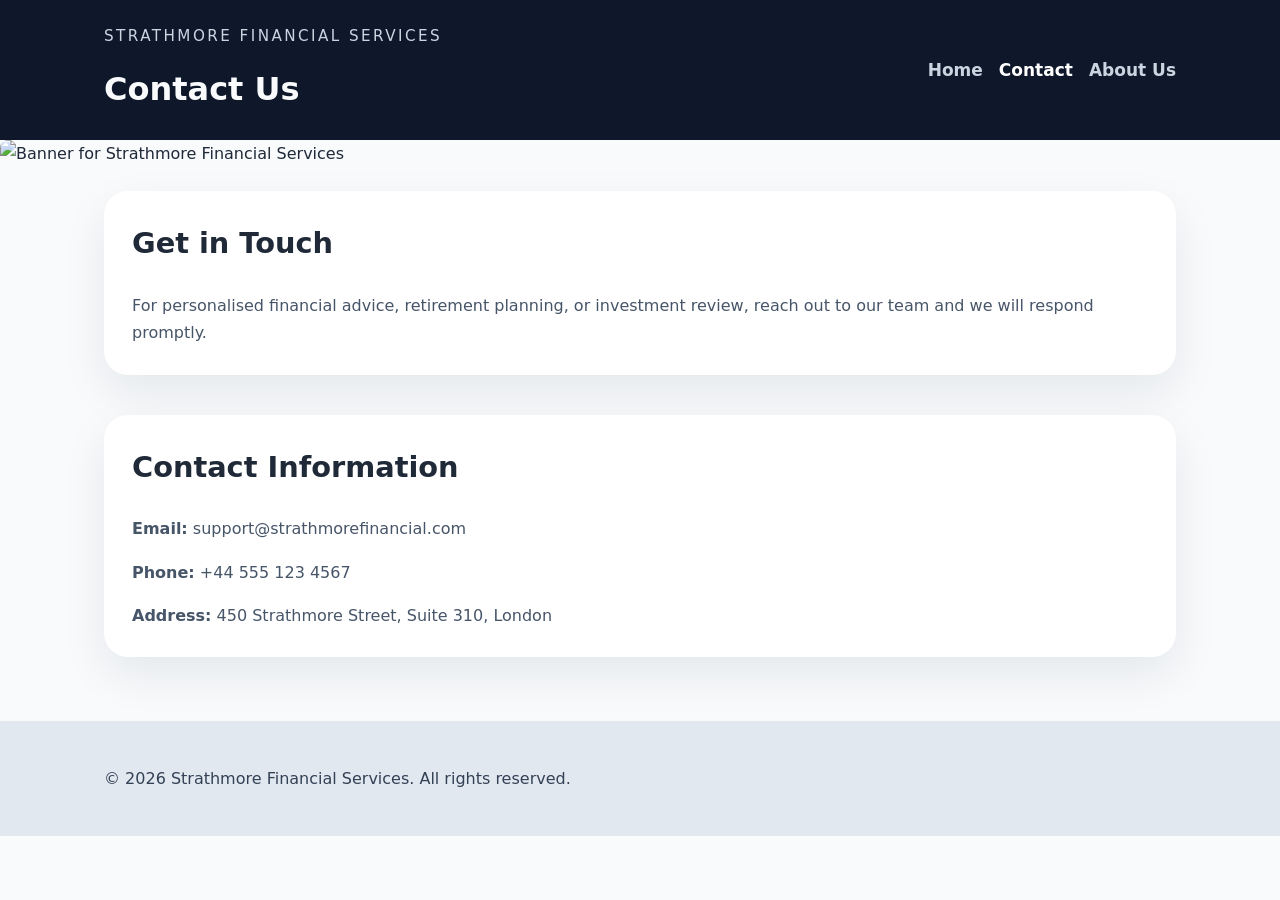
==== public/contact.html @ 521ed80c "Add files via upload" ====
<!DOCTYPE html>
<html lang="en">
<head>
  <meta charset="UTF-8">
  <meta name="viewport" content="width=device-width, initial-scale=1.0">
  <title>Contact - Strathmore Financial Services</title>
  <link rel="stylesheet" href="../style/style.css">
</head>
<body>
  <header class="site-header">
    <div class="container header-inner">
      <div>
        <p class="eyebrow">Strathmore Financial Services</p>
        <h1>Contact Us</h1>
      </div>
      <nav class="site-nav" aria-label="Primary navigation">
        <a href="../index.html">Home</a>
        <a href="../public/contact.html" class="active">Contact</a>
        <a href="../public/about.html">About Us</a>
      </nav>
    </div>
  </header>
  <div class="hero-banner" >
    <img src="../access/StrathmoreFinancialServicesBanner.png" alt="Banner for Strathmore Financial Services">
  </div>

  <main class="container">
    <section class="section intro">
      <h2>Get in Touch</h2>
      <p>For personalised financial advice, retirement planning, or investment review, reach out to our team and we will respond promptly.</p>
    </section>

    <section class="section contact-details">
      <h2>Contact Information</h2>
      <p><b>Email:</b> support@strathmorefinancial.com</p>
      <p><b>Phone:</b> +44 555 123 4567</p>
      <p><b>Address:</b> 450 Strathmore Street, Suite 310, London</p>
    </section>
  </main>

  <footer class="site-footer">
    <div class="container">
      <p>&copy; 2026 Strathmore Financial Services. All rights reserved.</p>
    </div>
  </footer>
</body>
</html>
---- style/style.css ----
:root {
  color-scheme: light;
  font-family: Inter, system-ui, -apple-system, BlinkMacSystemFont, "Segoe UI", sans-serif;
  color: #1f2937;
  background: #f8fafc;
}

* {
  box-sizing: border-box;
}

body {
  margin: 0;
  line-height: 1.7;
  background: #f8fafc;
}

img {
  max-width: 100%;
  display: block;
  border-radius: 8px;
}

.container {
  max-width: 1120px;
  margin: 0 auto;
  padding: 24px;
}

.site-header {
  background: #0f172a;
  color: #f8fafc;
}

.header-inner {
  display: flex;
  align-items: center;
  justify-content: space-between;
  gap: 16px;
  padding: 24px;
}

.eyebrow {
  margin: 0 0 12px;
  font-size: 0.95rem;
  letter-spacing: 0.16em;
  text-transform: uppercase;
  color: #cbd5e1;
}

.site-header h1 {
  margin: 0;
  font-size: 2em;
}

.site-nav {
  display: flex;
  gap: 16px;
  flex-wrap: wrap;
}

.site-nav a {
  color: #cbd5e1;
  text-decoration: none;
  font-weight: 600;
  font-size: 17px;
}

.site-nav a.active,
.site-nav a:hover {
  color: #ffffff;
}

.hero-banner {
    position: relative;
}

.hero-banner img {
  width: 100%;
  height: auto;
  object-fit: cover;
}


main {
  padding: 32px 0 48px;
}

.section {
  margin-bottom: 40px;
  background: #ffffff;
  border-radius: 24px;
  padding: 28px;
  box-shadow: 0 18px 45px rgba(15, 23, 42, 0.08);
}

.section h2 {
  margin-top: 0;
  font-size: 1.8rem;
}

.section p {
  margin: 1rem 0 0;
  color: #475569;
}

.photo-grid {
  display: grid;
  grid-template-columns: repeat(2, max-content);
  gap: 36px;
  margin-top: 20px;
  justify-content: space-evenly;
}



.photo-grid div {
  margin-top: 12px;
  font-size: 0.95rem;
  color: #64748b;
  align-items: center;
}

.photo-grid div img {
  width: 400px;
  height: 300px;
  object-fit: cover;
}

.photo-grid div p {
  width: 400px;
}

ul {
  padding-left: 1.25rem;
  margin: 1rem 0 0;
}

li {
  margin-bottom: 0.75rem;
}

.site-footer {
  background: #e2e8f0;
  padding: 20px 0;
}

.site-footer p {
  margin: 0;
  color: #334155;
}

@media (max-width: 740px) {

  .container,
  .section {
    padding: 16px;
  }

  .hero-banner img {
    border-radius: 0;
  }

  .header-inner {
    flex-direction: column;
    align-items: flex-start;
  }

  .site-header h1 {
    display: none;
  }
  
  .site-header p {
    margin: 0;
  }

  .site-nav {
    gap: 16px;
  }

  .site-nav a {
    font-size: 15px;
  } 

  .section h2 {
    font-size: 1.5rem;
  }

  .photo-grid {
    grid-template-columns: none;
    grid-template-rows: repeat(2, 1fr);
    justify-content: normal;
  }

  .photo-grid div p {
    width: 100%;
  }

  .photo-grid div img {
    width: 100%;
    height: 230px;
  }
}
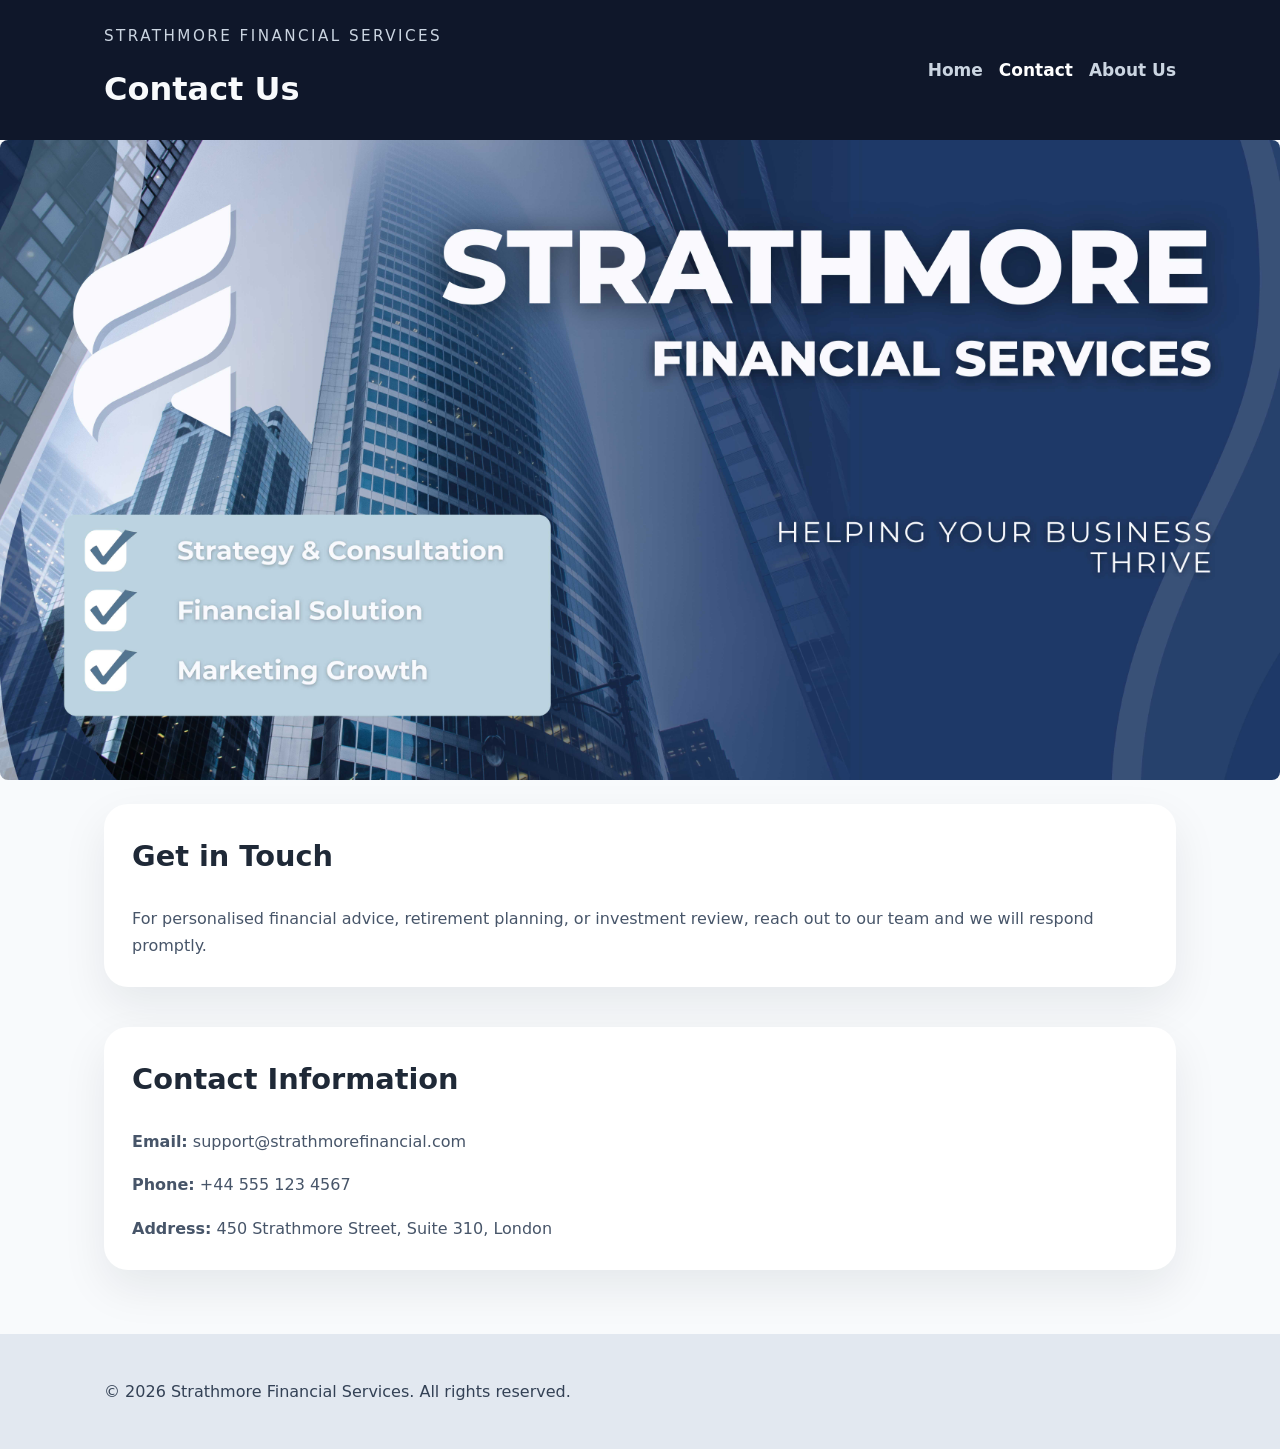
==== commit 71c900f3: "Change banner image format from PNG to JPG Updated the banner image source from PNG to JPG format." ====
--- a/public/contact.html
+++ b/public/contact.html
@@ -21,7 +21,7 @@
     </div>
   </header>
   <div class="hero-banner" >
-    <img src="../access/StrathmoreFinancialServicesBanner.png" alt="Banner for Strathmore Financial Services">
+    <img src="../access/StrathmoreFinancialServicesBanner.jpg" alt="Banner for Strathmore Financial Services">
   </div>
 
   <main class="container">
